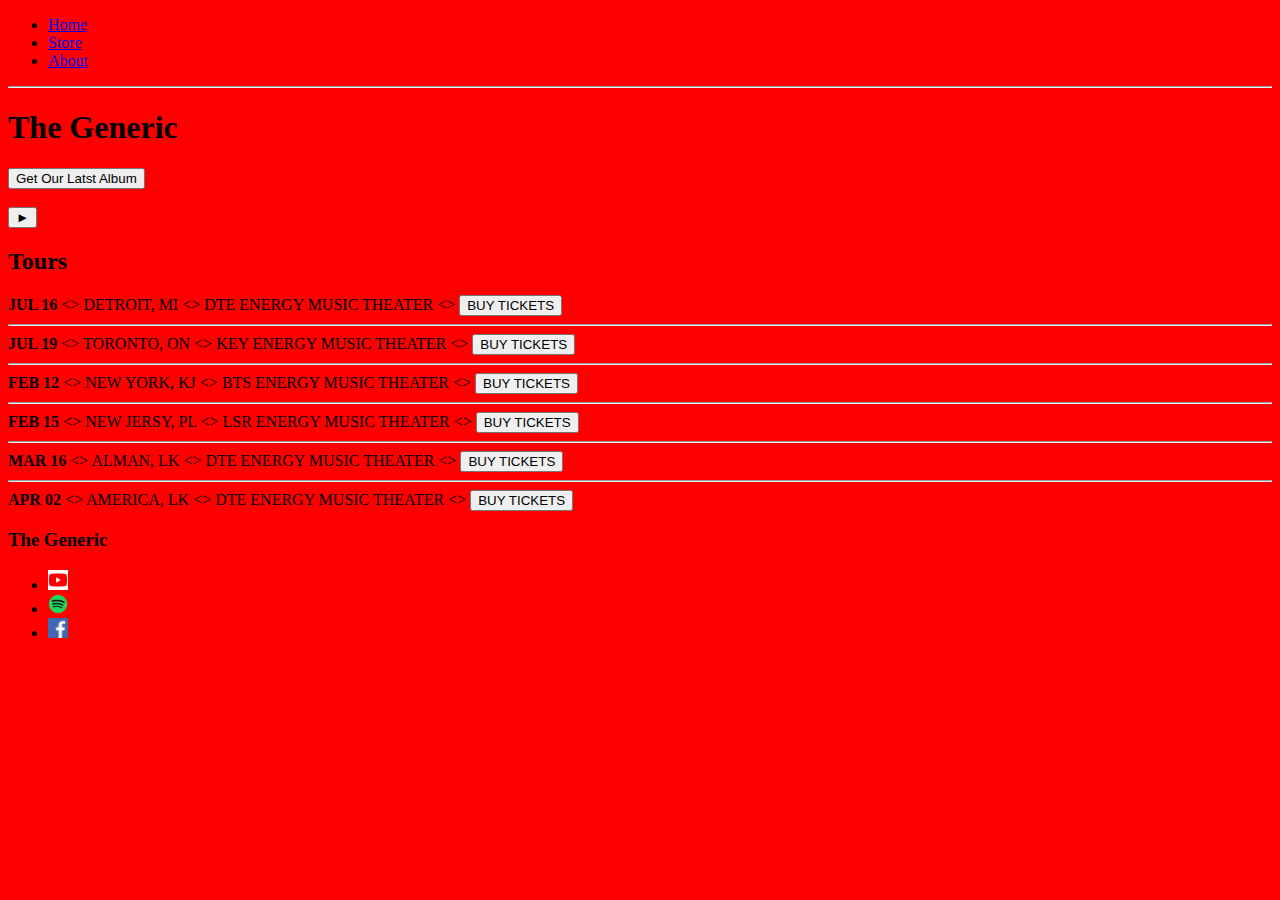
==== index.html @ af740070 "Basic html" ====
<!DOCTYPE html>
<html lang="en-US" dir="ltr">
<head>
  <meta charset="utf-8">
  <title>Ed Sheeran's Album</title>
  <meta name="description" content="The Ed Sheeran's Album">
  <link rel="stylesheet" href="./styles/format.css">
</head>
<body>
  <header>
    <nav>
      <ul>
        <li><a href="index.html">Home</a></li>
        <li><a href="store.html">Store</a></li>
        <li><a href="about.html">About</a></li>
      </ul>
    </nav>
    <hr>
    <h1>The Generic</h1>
  </header>
  <button type="button">Get Our Latst Album</button>
  <br>
  <br>
  <button type="button">&#9658;</button>
  <!-- TODO: Find a suitable background image -->
  <section>
    <h2>Tours</h2>
    <div>
      <div>
        <strong>JUL 16</strong>
        &lt;&gt;
        <span>DETROIT, MI</span>
        &lt;&gt;
        <span>DTE ENERGY MUSIC THEATER</span>
        &lt;&gt;
        <button type="button">BUY TICKETS</button>
      </div>
      <hr>
      <div>
        <strong>JUL 19</strong>
        &lt;&gt;
        <span>TORONTO, ON</span>
        &lt;&gt;
        <span>KEY ENERGY MUSIC THEATER</span>
        &lt;&gt;
        <button type="button">BUY TICKETS</button>
      </div>
      <hr>
      <div>
        <strong>FEB 12</strong>
        &lt;&gt;
        <span>NEW YORK, KJ</span>
        &lt;&gt;
        <span>BTS ENERGY MUSIC THEATER</span>
        &lt;&gt;
        <button type="button">BUY TICKETS</button>
      </div>
      <hr>
      <div>
        <strong>FEB 15</strong>
        &lt;&gt;
        <span>NEW JERSY, PL</span>
        &lt;&gt;
        <span>LSR ENERGY MUSIC THEATER</span>
        &lt;&gt;
        <button type="button">BUY TICKETS</button>
      </div>
      <hr>
      <div>
        <strong>MAR 16</strong>
        &lt;&gt;
        <span>ALMAN, LK</span>
        &lt;&gt;
        <span>DTE ENERGY MUSIC THEATER</span>
        &lt;&gt;
        <button type="button">BUY TICKETS</button>
      </div>
      <hr>
      <div>
        <strong>APR 02</strong>
        &lt;&gt;
        <span>AMERICA, LK</span>
        &lt;&gt;
        <span>DTE ENERGY MUSIC THEATER</span>
        &lt;&gt;
        <button type="button">BUY TICKETS</button>
      </div>
    </div>
  </section>
  <footer>
    <h3>The Generic</h3>
    <ul>
      <li><a href="http://youtube.com" target="_blank"><img src="./images/Youtube.png" width="20px" height="20px"></a></li>
      <li><a href="http://spotify.com" target="_blank"><img src="./images/Spotify.png" width="20px" height="20px"></a></li>
      <li><a href="http://facebook.com" target="_blank"><img src="./images/Facebook.png" width="20px" height="20px"></a></li>
    </ul>
  </footer>
</body>
</html>
---- styles/format.css ----
body{
  background-color: red;
}
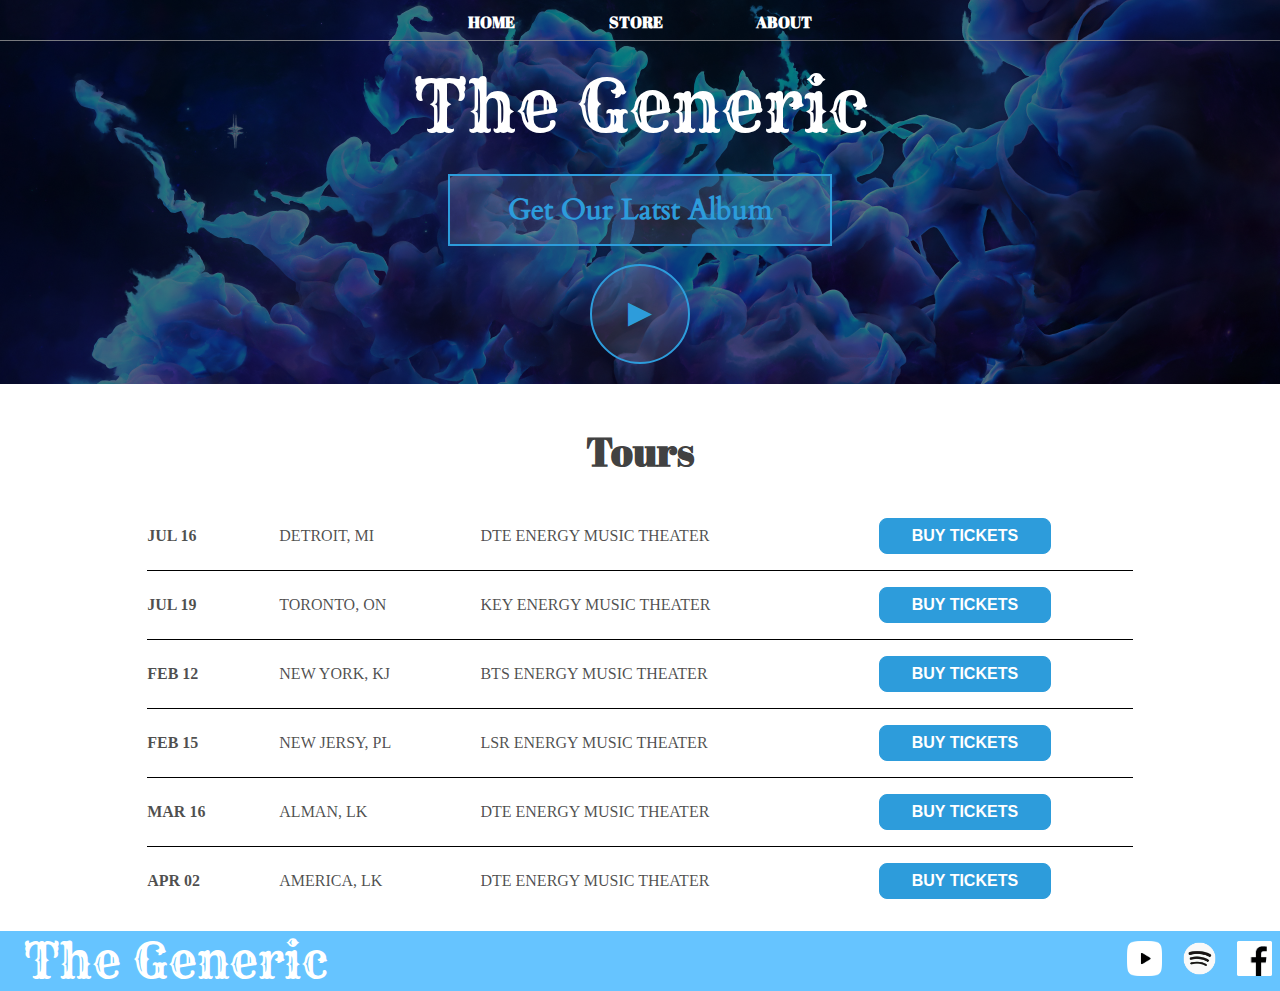
==== commit 898f0eb7: "Styling store page" ====
--- a/index.html
+++ b/index.html
@@ -7,7 +7,7 @@
   <link rel="stylesheet" href="./styles/format.css">
 </head>
 <body>
-  <header>
+  <header class="main-header">
     <nav>
       <ul>
         <li><a href="index.html">Home</a></li>
@@ -15,85 +15,62 @@
         <li><a href="about.html">About</a></li>
       </ul>
     </nav>
-    <hr>
-    <h1>The Generic</h1>
+    <h1 class="band-name band-name-large">The Generic</h1>
+    <div>
+      <button class="btn" type="button">Get Our Latst Album</button>
+    </div>
+    <button class="btn btn-play" type="button">&#9658;</button>
   </header>
-  <button type="button">Get Our Latst Album</button>
-  <br>
-  <br>
-  <button type="button">&#9658;</button>
-  <!-- TODO: Find a suitable background image -->
-  <section>
+  <section class="section-contain">
     <h2>Tours</h2>
-    <div>
-      <div>
-        <strong>JUL 16</strong>
-        &lt;&gt;
-        <span>DETROIT, MI</span>
-        &lt;&gt;
-        <span>DTE ENERGY MUSIC THEATER</span>
-        &lt;&gt;
-        <button type="button">BUY TICKETS</button>
+    <div class="container">
+      <div class="row">
+        <span class="row-item row-strong">JUL 16</span>
+        <span class="row-item row-location">DETROIT, MI</span>
+        <span class="row-item row-place">DTE ENERGY MUSIC THEATER</span>
+        <button class="row-item row-button" type="button">BUY TICKETS</button>
       </div>
-      <hr>
-      <div>
-        <strong>JUL 19</strong>
-        &lt;&gt;
-        <span>TORONTO, ON</span>
-        &lt;&gt;
-        <span>KEY ENERGY MUSIC THEATER</span>
-        &lt;&gt;
-        <button type="button">BUY TICKETS</button>
+      <div class="row">
+        <span class="row-item row-strong">JUL 19</span>
+        <span class="row-item row-location">TORONTO, ON</span>
+        <span class="row-item row-place">KEY ENERGY MUSIC THEATER</span>
+        <button class="row-item row-button" type="button">BUY TICKETS</button>
       </div>
-      <hr>
-      <div>
-        <strong>FEB 12</strong>
-        &lt;&gt;
-        <span>NEW YORK, KJ</span>
-        &lt;&gt;
-        <span>BTS ENERGY MUSIC THEATER</span>
-        &lt;&gt;
-        <button type="button">BUY TICKETS</button>
+      <div class="row">
+        <span class="row-item row-strong">FEB 12</span>
+        <span class="row-item row-location">NEW YORK, KJ</span>
+        <span class="row-item row-place">BTS ENERGY MUSIC THEATER</span>
+        <button class="row-item row-button" type="button">BUY TICKETS</button>
       </div>
-      <hr>
-      <div>
-        <strong>FEB 15</strong>
-        &lt;&gt;
-        <span>NEW JERSY, PL</span>
-        &lt;&gt;
-        <span>LSR ENERGY MUSIC THEATER</span>
-        &lt;&gt;
-        <button type="button">BUY TICKETS</button>
+      <div class="row">
+        <span class="row-item row-strong">FEB 15</span>
+        <span class="row-item row-location">NEW JERSY, PL</span>
+        <span class="row-item row-place">LSR ENERGY MUSIC THEATER</span>
+        <button class="row-item row-button" type="button">BUY TICKETS</button>
       </div>
-      <hr>
-      <div>
-        <strong>MAR 16</strong>
-        &lt;&gt;
-        <span>ALMAN, LK</span>
-        &lt;&gt;
-        <span>DTE ENERGY MUSIC THEATER</span>
-        &lt;&gt;
-        <button type="button">BUY TICKETS</button>
+      <div class="row">
+        <span class="row-item row-strong">MAR 16</span>
+        <span class="row-item row-location">ALMAN, LK</span>
+        <span class="row-item row-place">DTE ENERGY MUSIC THEATER</span>
+        <button class="row-item row-button" type="button">BUY TICKETS</button>
       </div>
-      <hr>
-      <div>
-        <strong>APR 02</strong>
-        &lt;&gt;
-        <span>AMERICA, LK</span>
-        &lt;&gt;
-        <span>DTE ENERGY MUSIC THEATER</span>
-        &lt;&gt;
-        <button type="button">BUY TICKETS</button>
+      <div class="row">
+        <span class="row-item row-strong">APR 02</span>
+        <span class="row-item row-location">AMERICA, LK</span>
+        <span class="row-item row-place">DTE ENERGY MUSIC THEATER</span>
+        <button class="row-item row-button" type="button">BUY TICKETS</button>
       </div>
     </div>
   </section>
-  <footer>
-    <h3>The Generic</h3>
-    <ul>
-      <li><a href="http://youtube.com" target="_blank"><img src="./images/Youtube.png" width="20px" height="20px"></a></li>
-      <li><a href="http://spotify.com" target="_blank"><img src="./images/Spotify.png" width="20px" height="20px"></a></li>
-      <li><a href="http://facebook.com" target="_blank"><img src="./images/Facebook.png" width="20px" height="20px"></a></li>
-    </ul>
+  <footer class="footer">
+    <h3 class="band-name">The Generic</h3>
+    <nav class="nav">
+      <ul>
+        <li><a href="http://youtube.com" target="_blank"><img src="./images/Youtube.png" width="35px" height="35px"></a></li>
+        <li><a href="http://spotify.com" target="_blank"><img src="./images/Spotify.png" width="35px" height="35px"></a></li>
+        <li><a href="http://facebook.com" target="_blank"><img src="./images/Facebook.png" width="35px" height="35px"></a></li>
+      </ul>
+    </nav>
   </footer>
 </body>
 </html>
--- a/styles/format.css
+++ b/styles/format.css
@@ -1,3 +1,266 @@
-body{
-  background-color: red;
-}
+@font-face {
+  font-family: "Rye";
+  src: url("../fonts/rye-v7-latin-regular.woff") format("woff"),
+       url("../fonts/rye-v7-latin-regular.woff2") format("woff2"),
+       url("../fonts/rye-v7-latin-regular.ttf") format("ttf"),
+       url("../fonts/rye-v7-latin-regular.eot") format("eot");
+  font-weight: normal;
+  font-style: normal;
+}
+@font-face {
+  font-family: "abril-fatface";
+  src: url("../fonts/abril-fatface-v11-latin-regular.woff") format("woff"),
+       url("../fonts/abril-fatface-v11-latin-regular.woff2") format("woff2"),
+       url("../fonts/abril-fatface-v11-latin-regular.ttf") format("ttf"),
+       url("../fonts/abril-fatface-v11-latin-regular.eot") format("eot");
+  font-weight: normal;
+  font-style: normal;
+}
+@font-face {
+  font-family: "cardo";
+  src: url("../fonts/cardo-v11-latin-regular.woff") format("woff"),
+       url("../fonts/cardo-v11-latin-regular.woff2") format("woff2"),
+       url("../fonts/cardo-v11-latin-regular.ttf") format("ttf"),
+       url("../fonts/cardo-v11-latin-regular.eot") format("eot");
+}
+
+* {
+  box-sizing: border-box;
+  /*without this if u set padding 20 and set a box with 200 width,
+  u have 240 width box but with this option u have 200 width fix*/
+}
+
+html, body {
+  margin: 0px;
+  padding: 0px;
+}
+
+ul, li {
+  padding: 0px; /*Padding fasele az daroon*/
+  margin: 0px; /*Padding fasele az biroon*/
+  display: inline; /*Namayesh dar yek khat*/
+}
+
+a {
+  text-decoration: none;
+  color: rgba(255, 255, 255, 1);
+}
+
+.main-header {
+  background-image: url("../images/Background.jpg");
+  background-size: cover;
+  background-color: rgba(0, 0, 0, 0.5);
+  background-blend-mode: darken;
+  text-align: center;
+}
+
+.main-header nav {
+  border-bottom: 1px solid rgba(150, 150, 150, 0.8);
+}
+
+.main-header li {
+  margin-top: 0;
+  font-family: "abril-fatface";
+  font-variant-caps: all-petite-caps;
+}
+
+.main-header a {
+  display: inline-block;
+  padding: .2em 2em;
+  font-size: 1.4em;
+  font-weight: bold;
+}
+
+.main-header a:hover {
+  background-color: rgba(200, 200, 200, 0.3);
+}
+
+.band-name {
+  margin: 0px;
+  padding: 0px;
+  font-family: "Rye";
+  font-weight: normal;
+  color: white;
+  font-size: 3em;
+  padding: 0px;
+}
+
+.band-name-large {
+  padding: 20px;
+  font-size: 4.5em;
+}
+
+.container {
+  margin: 0em 10% ;
+}
+
+.section-contain {
+  margin: 0em 1.5em 1em 1.5em;
+  color: rgba(0, 0, 0, 0.7);
+}
+
+.section-contain p {
+  margin: 0em;
+  padding: 0em;
+  font-family: "cardo";
+  font-weight: normal;
+  font-size: 1.3em;
+  color: rgba(0, 0, 0, 0.7);
+}
+
+.section-contain h2 {
+  margin: 0px;
+  padding: 1em 0;
+  text-align: center;
+  font-family: "abril-fatface";
+  font-size: 2.5em;
+  color: rgba(40, 40, 40, 0.9);
+}
+
+.about-band-image {
+  width: 250px;
+  float: left;
+  margin: 1em 1em 0em 0em;
+  padding: 0em;
+  border-radius: 10%;
+}
+
+.footer {
+  background-color: rgba(0, 156, 255, 0.6);
+  display: flex;
+  align-items: center;
+
+}
+
+.footer h3 {
+  margin: 0 .5em;
+}
+
+.footer a {
+  margin: 0 .5em;
+}
+
+.footer nav {
+  flex-grow: 1;
+  text-align: right;
+}
+
+.btn {
+  border-radius: 0%;
+  color: #2D9CDB;
+  font-family: cardo;
+  font-weight: bold;
+  font-size: 1.8em;
+  padding: .5em 2em .5em 2em;
+  border: 2px solid;
+  background-color: rgba(255, 255, 255, 0.1);
+  margin-bottom: .5em;
+  margin-top: .1em;
+  text-align: center;
+}
+
+.btn:hover {
+  background-color: rgba(255, 255, 255, 0.2);
+  cursor: pointer;
+}
+
+.btn:focus {
+  background-color: rgba(255, 255, 255, 0.3);
+}
+
+.btn-play {
+  padding: 0;
+  width: 100px;
+  height: 100px;
+  border-radius: 50%;
+  font-size: 2.5em;
+  margin-bottom: .5em;
+}
+
+.row {
+  border-bottom: 1px solid black;
+  padding-bottom: 1em;
+  margin-bottom: 1em;
+}
+
+.row:last-child {
+  border: none;
+}
+
+.row-item {
+  display: inline-block;
+  padding-right: .5em;
+}
+
+.row-strong {
+  font-weight: bold;
+  width: 13%;
+}
+
+.row-location {
+  width: 20%;
+}
+
+.row-place {
+  width: 40%;
+}
+
+.row-button {
+  max-width: 23%;
+  padding: .5em 2em .5em 2em;
+  color: white;
+  background-color: #2D9CDB;
+  border: 1px solid #2D9CDB;
+  border-radius: .5em;
+  font-weight: bold;
+  font-size: 1em;
+}
+
+.store-items {
+  display: flex;
+  flex-wrap: wrap;
+  align-items: center;
+  justify-content: space-around;
+}
+
+.store-item {
+  margin-bottom: 1em;
+}
+
+.store-item-title {
+  display: block;
+  text-align: center;
+  font-family: abril-fatface;
+  font-size: 1.1em;
+}
+
+.store-item-details {
+  display: flex;
+  align-items: center;
+
+}
+
+.store-item-image {
+  border-radius: 5%;
+}
+
+.store-item-price {
+  font-family: cardo;
+  font-weight: bold;
+  flex-grow: 1;
+}
+
+.store-itme-btn {
+  padding: .5em 0em .5em 0em;
+  color: white;
+  background-color: #2D9CDB;
+  border: 1px solid #2D9CDB;
+  border-radius: .5em;
+  font-weight: bold;
+  font-size: .8em;
+  width: 110px;
+}
+
+.margin-space {
+  margin-bottom: 5em;
+}
